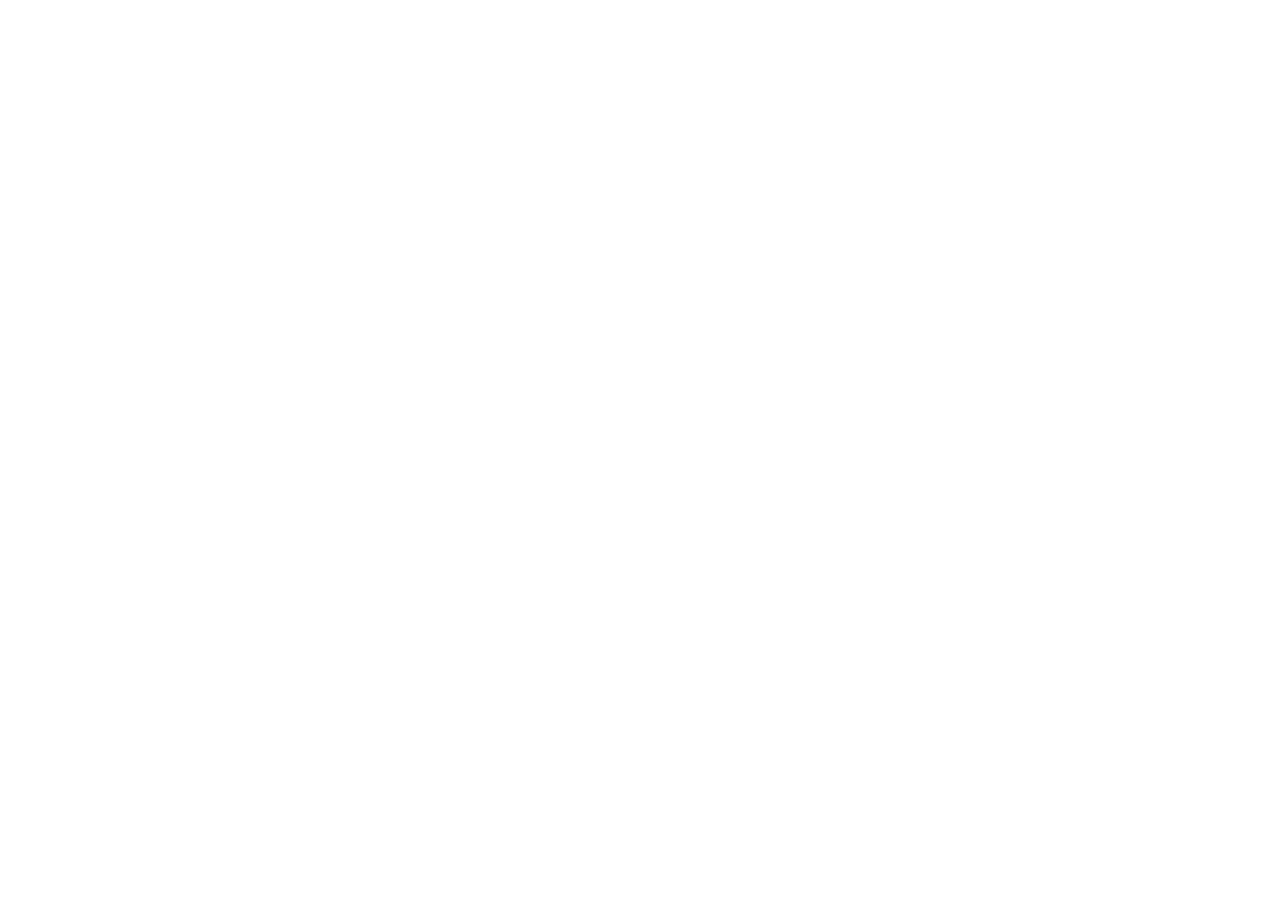
==== index.html @ 8207fe78 "first commit" ====
<!DOCTYPE html>
<html lang="en">
<head>
    <meta charset="UTF-8">
    <title>CSS challenge</title>
    <link rel="stylesheet" href="challengeCSS.css">
    <script src="challengeJS.js"></script>
</head>
<body>


</body>
</html>
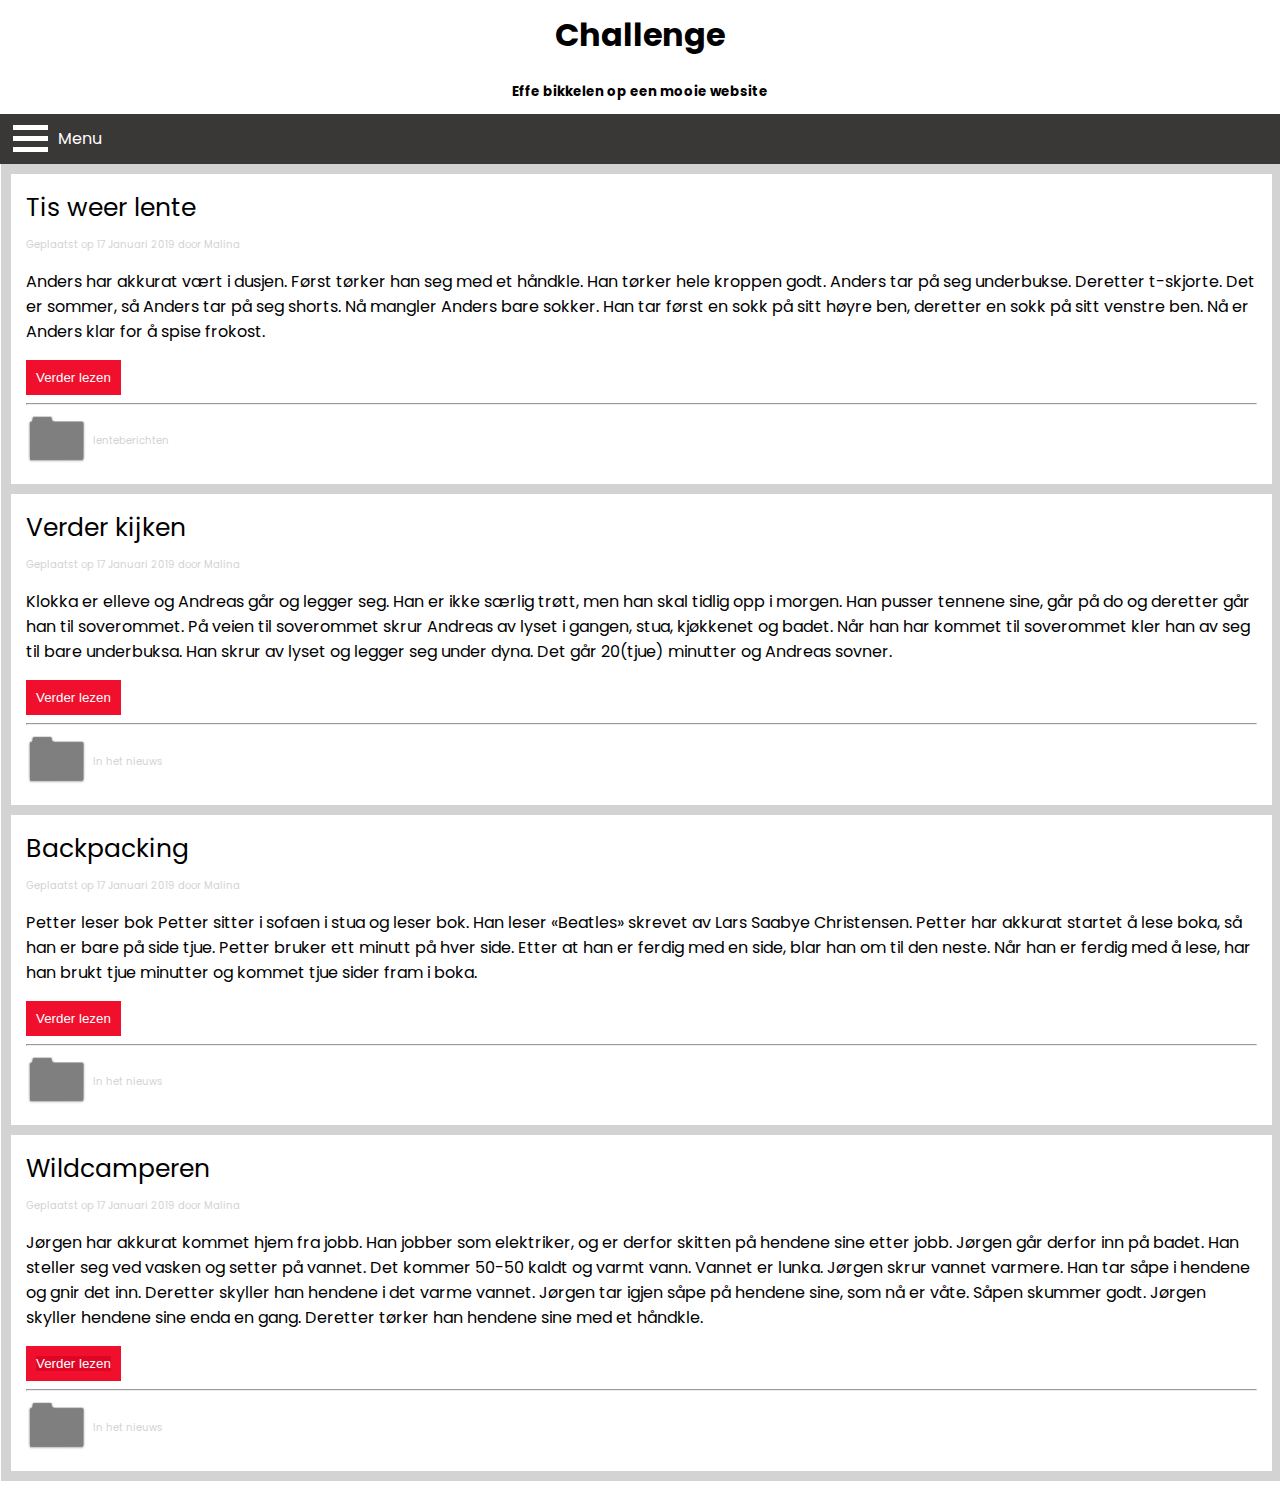
==== commit 5c1cc03e: "Mid commit, made a lot of stuff" ====
--- a/index.html
+++ b/index.html
@@ -5,9 +5,100 @@
     <title>CSS challenge</title>
     <link rel="stylesheet" href="challengeCSS.css">
     <script src="challengeJS.js"></script>
+    <link href="https://fonts.googleapis.com/css?family=Poppins" rel="stylesheet">
+    <meta name="viewport" content="width=device-width, initial-scale=1.0">
 </head>
 <body>
+<div class="container">
+    <div style="text-align: center;" class="header">
+        <h1>Challenge</h1>
+        <h5>Effe bikkelen op een mooie website</h5>
+    </div>
+    <div class="menubar">
+        <div class="menu-button">
+            <div class="bars">
+                <div class="bar1"></div>
+                <div class="bar2"></div>
+                <div class="bar3"></div>
+            </div>
+            <div class="menu"><p>Menu</p></div>
+        </div>
+    </div>
+    <div class="article1">
+        <p class="art1p1">Tis weer lente</p>
+        <p class="art1p2">Geplaatst op 17 Januari 2019 door Malina</p>
+        <p>Anders har akkurat vært i dusjen. Først tørker han seg med
+            et håndkle. Han tørker hele kroppen godt. Anders tar på seg
+            underbukse. Deretter t-skjorte. Det er sommer, så Anders tar
+            på seg shorts. Nå mangler Anders bare sokker. Han tar først
+            en sokk på sitt høyre ben, deretter en sokk på sitt venstre
+            ben. Nå er Anders klar for å spise frokost.</p>
+        <button class="button">Verder lezen</button>
+        <hr style="color: lightgray;">
+        <div class="folder1">
+            <img class="img1" src="images/foldericon.png">
+            <p>lenteberichten</p>
+        </div>
+    </div>
+    <div class="article2">
+        <p class="art1p1">Verder kijken</p>
+        <p class="art1p2">Geplaatst op 17 Januari 2019 door Malina</p>
+        <p>Klokka er elleve og Andreas går og legger seg.
+            Han er ikke særlig trøtt, men han skal tidlig opp i morgen.
+            Han pusser tennene sine, går på do og deretter går han til soverommet.
+            På veien til soverommet skrur Andreas av lyset i gangen, stua, kjøkkenet og badet.
+            Når han har kommet til soverommet kler han av seg til bare underbuksa.
+            Han skrur av lyset og legger seg under dyna.
+            Det går 20(tjue) minutter og Andreas sovner.</p>
+        <button class="button">Verder lezen</button>
+        <hr>
+        <div class="folder1">
+            <img class="img1" src="images/foldericon.png">
+            <p>In het nieuws</p>
+        </div>
+    </div>
+    <div class="article2">
+        <p class="art1p1">Backpacking</p>
+        <p class="art1p2">Geplaatst op 17 Januari 2019 door Malina</p>
+        <p>Petter leser bok
 
-
+            Petter sitter i sofaen i stua og leser bok.
+            Han leser «Beatles» skrevet av Lars Saabye Christensen.
+            Petter har akkurat startet å lese boka, så han er bare på side tjue.
+            Petter bruker ett minutt på hver side.
+            Etter at han er ferdig med en side, blar han om til den neste.
+            Når han er ferdig med å lese, har han brukt tjue minutter og kommet tjue sider fram i boka.
+        </p>
+        <button class="button">Verder lezen</button>
+        <hr>
+        <div class="folder1">
+            <img class="img1" src="images/foldericon.png">
+            <p>In het nieuws</p>
+        </div>
+    </div>
+    <div class="article2">
+        <p class="art1p1">Wildcamperen</p>
+        <p class="art1p2">Geplaatst op 17 Januari 2019 door Malina</p>
+        <p>Jørgen har akkurat kommet hjem fra jobb.
+            Han jobber som elektriker, og er derfor skitten på hendene sine etter jobb.
+            Jørgen går derfor inn på badet.
+            Han steller seg ved vasken og setter på vannet.
+            Det kommer 50-50 kaldt og varmt vann.
+            Vannet er lunka.
+            Jørgen skrur vannet varmere.
+            Han tar såpe i hendene og gnir det inn.
+            Deretter skyller han hendene i det varme vannet.
+            Jørgen tar igjen såpe på hendene sine, som nå er våte.
+            Såpen skummer godt.
+            Jørgen skyller hendene sine enda en gang.
+            Deretter tørker han hendene sine med et håndkle.</p>
+        <button class="button"><a href="wildcamperen.html">Verder lezen</a></button>
+        <hr>
+        <div class="folder1">
+            <img class="img1" src="images/foldericon.png">
+            <p>In het nieuws</p>
+        </div>
+    </div>
+</div>
 </body>
 </html>--- a/challengeCSS.css
+++ b/challengeCSS.css
@@ -0,0 +1,132 @@
+html {
+    font-family: "poppins";
+}
+.header {
+    background-color: white;
+    margin: -10px;
+}
+a:link {
+    color: black;
+    background-color: transparent;
+    text-decoration: none;
+}
+a:visited {
+    color: black;
+    background-color: transparent;
+    text-decoration: none;
+}
+a:hover {
+    color: #3A3737;
+    background-color: transparent;
+    text-decoration: underline;
+}
+a:active {
+    color: black;
+    background-color: transparent;
+    text-decoration: none;
+}
+
+.menubar {
+    height: 50px;
+    background: #3A3737;
+    display: flex;
+    justify-content: flex-start;
+    align-items: center;
+    margin-left: -10px;
+    margin-right: -10px;
+}
+
+.menu-button {
+    height: 35px;
+    padding: 5px;
+    margin: 10px;
+    background: #3A3737;
+    display: flex;
+    flex-direction: row;
+    color: white;
+    align-items: center;
+}
+
+.menu-button:hover {
+    background-color: #302E2E;
+}
+.bar1, .bar2, .bar3 {
+    width: 35px;
+    height: 5px;
+    margin-top: 6px;
+    margin-bottom: 6px;
+    flex-direction: column;
+    background-color: white;
+}
+
+.menu {
+    margin-left: 10px;
+}
+
+.article1 {
+    border: solid 10px lightgray;
+    background-color: white;
+    margin-left: -7px;
+    margin-right: -10px;
+    padding: 15px;
+}
+
+.art1p1 {
+    font-size: 25px;
+    margin: 0px;
+}
+
+.art1p2 {
+    font-size: 10px;
+    color: lightgray;
+}
+
+.article2 {
+    border: solid 10px lightgray;
+    background-color: white;
+    margin-top: -10px;
+    margin-left: -7px;
+    margin-right: -10px;
+    padding: 15px;
+}
+
+.button {
+    background-color: rgb(240,15,45);
+    border: none;
+    color: white;
+    padding: 10px;
+    text-align: center;
+    text-decoration: none;
+}
+
+button a:hover {
+    color: white;
+    background-color: rgb(223,6,37);
+}
+button a:link {
+    color: white;
+    background-color: rgb(223,6,37)
+}
+button a:active{
+    color: white;
+    background-color: rgb(223,6,37);
+}
+button a:visited{
+    color: white;
+    background-color: rgb(223,6,37);
+}
+
+.folder1 {
+    display: flex;
+    flex-direction: row;
+    color: lightgray;
+    font-size: 10px;
+    align-items: center;
+}
+
+.img1 {
+    margin-right: 5px;
+    margin-top: -5px;
+    width: 5%;
+    height: 5%;
+}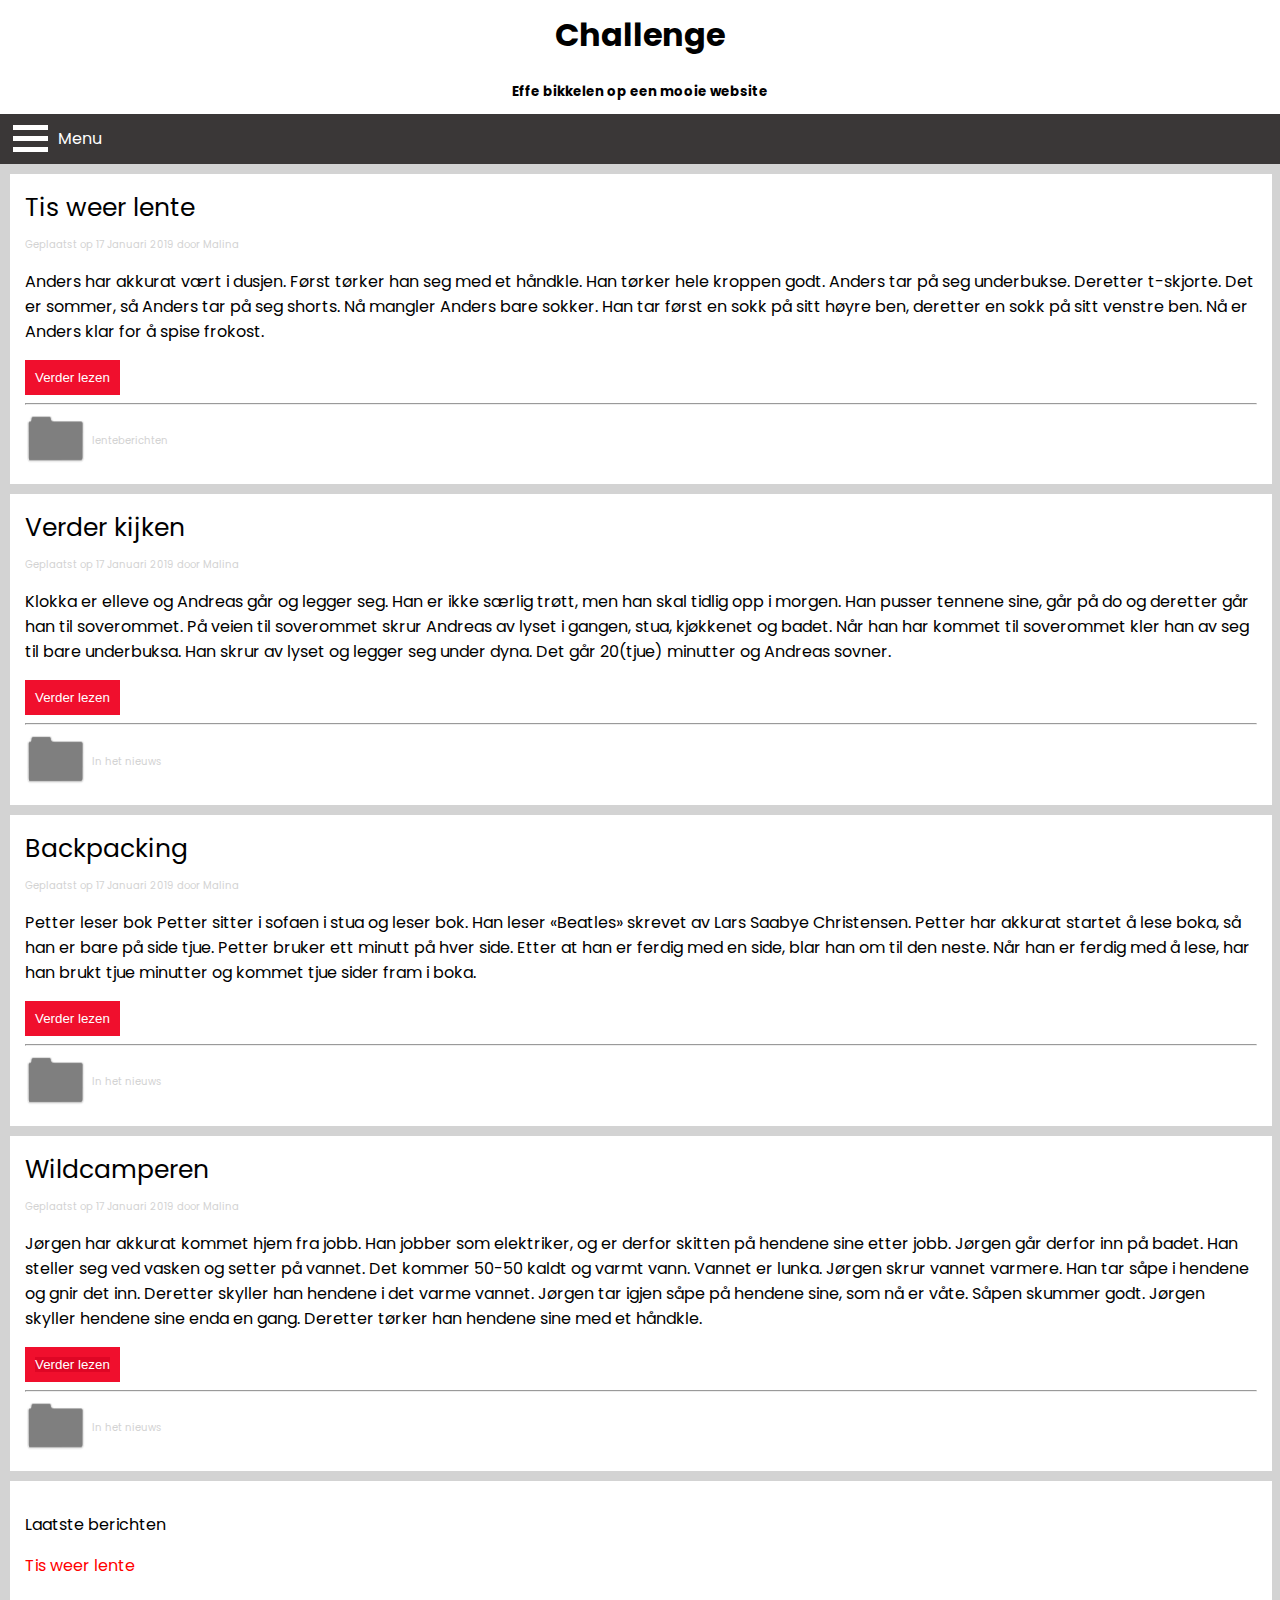
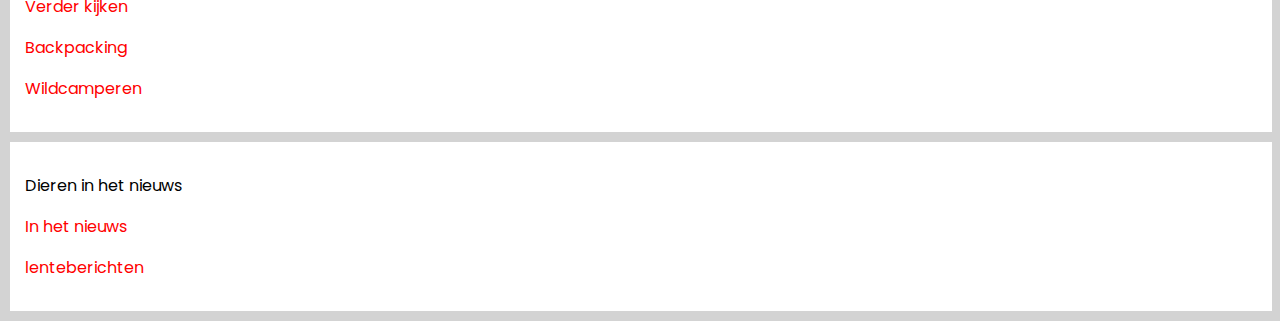
==== commit 4aba9196: "Mid commit, added stuff, commit for work on pc" ====
--- a/index.html
+++ b/index.html
@@ -4,6 +4,7 @@
     <meta charset="UTF-8">
     <title>CSS challenge</title>
     <link rel="stylesheet" href="challengeCSS.css">
+    <link rel="icon" href="images/favicon.PNG" type="image/png">
     <script src="challengeJS.js"></script>
     <link href="https://fonts.googleapis.com/css?family=Poppins" rel="stylesheet">
     <meta name="viewport" content="width=device-width, initial-scale=1.0">
@@ -24,7 +25,7 @@
             <div class="menu"><p>Menu</p></div>
         </div>
     </div>
-    <div class="article1">
+    <div class="style1">
         <p class="art1p1">Tis weer lente</p>
         <p class="art1p2">Geplaatst op 17 Januari 2019 door Malina</p>
         <p>Anders har akkurat vært i dusjen. Først tørker han seg med
@@ -40,7 +41,7 @@
             <p>lenteberichten</p>
         </div>
     </div>
-    <div class="article2">
+    <div class="style2">
         <p class="art1p1">Verder kijken</p>
         <p class="art1p2">Geplaatst op 17 Januari 2019 door Malina</p>
         <p>Klokka er elleve og Andreas går og legger seg.
@@ -57,7 +58,7 @@
             <p>In het nieuws</p>
         </div>
     </div>
-    <div class="article2">
+    <div class="style2">
         <p class="art1p1">Backpacking</p>
         <p class="art1p2">Geplaatst op 17 Januari 2019 door Malina</p>
         <p>Petter leser bok
@@ -76,7 +77,7 @@
             <p>In het nieuws</p>
         </div>
     </div>
-    <div class="article2">
+    <div class="style2">
         <p class="art1p1">Wildcamperen</p>
         <p class="art1p2">Geplaatst op 17 Januari 2019 door Malina</p>
         <p>Jørgen har akkurat kommet hjem fra jobb.
@@ -99,6 +100,22 @@
             <p>In het nieuws</p>
         </div>
     </div>
+    <div class="style3">
+        <p>Laatste berichten</p>
+        <div class="list">
+            <p>Tis weer lente</p>
+            <p>Verder kijken</p>
+            <p>Backpacking</p>
+            <p>Wildcamperen</p>
+        </div>
+    </div>
+    <div class="style3">
+        <p>Dieren in het nieuws</p>
+        <div class="list">
+            <p>In het nieuws</p>
+            <p>lenteberichten</p>
+        </div>
+    </div>
 </div>
 </body>
 </html>--- a/challengeCSS.css
+++ b/challengeCSS.css
@@ -63,10 +63,10 @@
     margin-left: 10px;
 }
 
-.article1 {
+.style1 {
     border: solid 10px lightgray;
     background-color: white;
-    margin-left: -7px;
+    margin-left: -8px;
     margin-right: -10px;
     padding: 15px;
 }
@@ -81,13 +81,26 @@
     color: lightgray;
 }
 
-.article2 {
+.style2 {
     border: solid 10px lightgray;
     background-color: white;
     margin-top: -10px;
-    margin-left: -7px;
+    margin-left: -8px;
     margin-right: -10px;
     padding: 15px;
+}
+
+.style3 {
+    border: solid 10px lightgray;
+    background-color: white;
+    margin-top: -10px;
+    margin-left: -8px;
+    margin-right: -10px;
+    padding: 15px;
+}
+
+.list {
+    color: red;
 }
 
 .button {
@@ -129,4 +142,5 @@
     margin-top: -5px;
     width: 5%;
     height: 5%;
-}+}
+
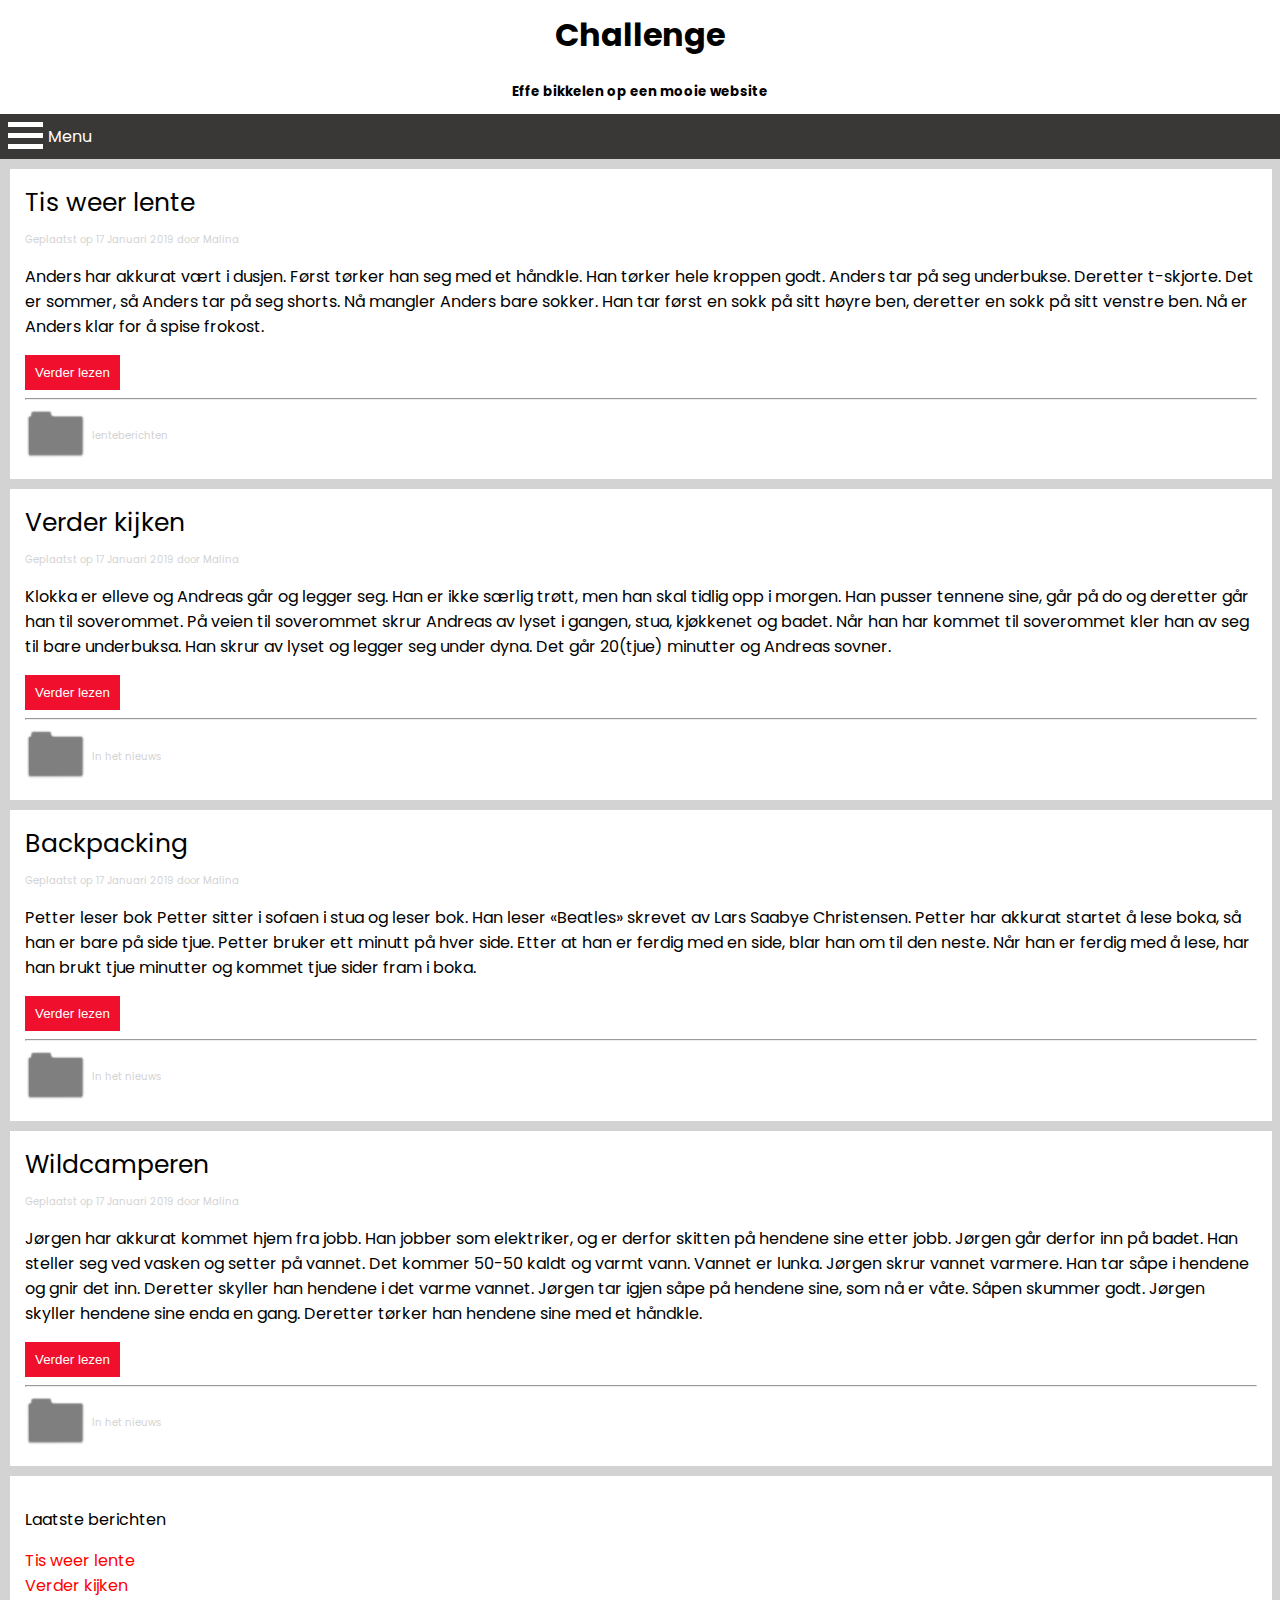
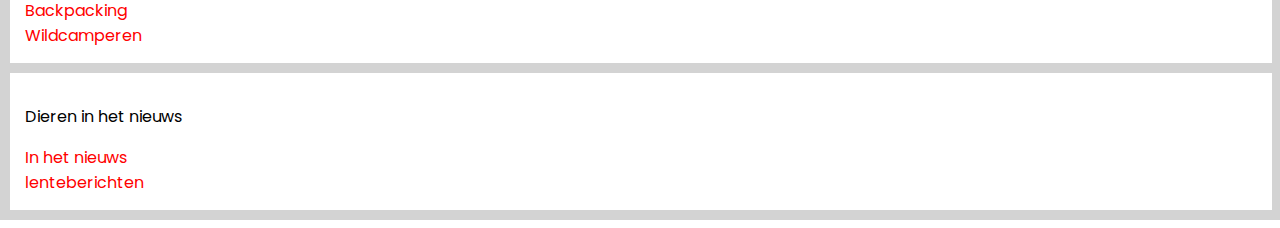
==== commit 241a84da: "Midnight commit, just a random commit, added lots 'o stuff" ====
--- a/index.html
+++ b/index.html
@@ -15,18 +15,29 @@
         <h1>Challenge</h1>
         <h5>Effe bikkelen op een mooie website</h5>
     </div>
-    <div class="menubar">
-        <div class="menu-button">
-            <div class="bars">
-                <div class="bar1"></div>
-                <div class="bar2"></div>
-                <div class="bar3"></div>
-            </div>
-            <div class="menu"><p>Menu</p></div>
+    <div class="collapsible-menu">
+        <div class="bars">
+            <div class="bar1"></div>
+            <div class="bar2"></div>
+            <div class="bar3"></div>
+        </div>
+        <input type="checkbox" id="menu">
+        <label for="menu">Menu</label>
+        <div class="menu-content">
+            <ul>
+                <li class="hr"><hr></li>
+                <li class="text"><a href="#">Home</a></li>
+                <li class="hr"><hr></li>
+                <li class="text"><a href="archeologie.html">Archeologie</a></li>
+                <li class="hr"><hr></li>
+                <li class="text"><a href="backpacking.html">Backpacking</a></li>
+                <li class="hr"><hr></li>
+                <li class="text"><a href="#">Bergbeklimmen</a></li>
+            </ul>
         </div>
     </div>
     <div class="style1">
-        <p class="art1p1">Tis weer lente</p>
+        <a href="" class="art1p1" id="lente">Tis weer lente</a>
         <p class="art1p2">Geplaatst op 17 Januari 2019 door Malina</p>
         <p>Anders har akkurat vært i dusjen. Først tørker han seg med
             et håndkle. Han tørker hele kroppen godt. Anders tar på seg
@@ -34,7 +45,7 @@
             på seg shorts. Nå mangler Anders bare sokker. Han tar først
             en sokk på sitt høyre ben, deretter en sokk på sitt venstre
             ben. Nå er Anders klar for å spise frokost.</p>
-        <button class="button">Verder lezen</button>
+        <button class="button"><a href="tisWeerLente.html">Verder lezen</a></button>
         <hr style="color: lightgray;">
         <div class="folder1">
             <img class="img1" src="images/foldericon.png">
@@ -42,7 +53,7 @@
         </div>
     </div>
     <div class="style2">
-        <p class="art1p1">Verder kijken</p>
+        <a href="verderkijken.html" class="art1p1" id="nieuws">Verder kijken</a>
         <p class="art1p2">Geplaatst op 17 Januari 2019 door Malina</p>
         <p>Klokka er elleve og Andreas går og legger seg.
             Han er ikke særlig trøtt, men han skal tidlig opp i morgen.
@@ -51,7 +62,7 @@
             Når han har kommet til soverommet kler han av seg til bare underbuksa.
             Han skrur av lyset og legger seg under dyna.
             Det går 20(tjue) minutter og Andreas sovner.</p>
-        <button class="button">Verder lezen</button>
+        <button class="button"><a href="verderkijken.html">Verder lezen</a></button>
         <hr>
         <div class="folder1">
             <img class="img1" src="images/foldericon.png">
@@ -59,7 +70,7 @@
         </div>
     </div>
     <div class="style2">
-        <p class="art1p1">Backpacking</p>
+        <a href="backpacking.html" class="art1p1" id="backpacking">Backpacking</a>
         <p class="art1p2">Geplaatst op 17 Januari 2019 door Malina</p>
         <p>Petter leser bok
 
@@ -70,7 +81,7 @@
             Etter at han er ferdig med en side, blar han om til den neste.
             Når han er ferdig med å lese, har han brukt tjue minutter og kommet tjue sider fram i boka.
         </p>
-        <button class="button">Verder lezen</button>
+        <button class="button"><a href="backpacking.html">Verder lezen</a></button>
         <hr>
         <div class="folder1">
             <img class="img1" src="images/foldericon.png">
@@ -78,7 +89,7 @@
         </div>
     </div>
     <div class="style2">
-        <p class="art1p1">Wildcamperen</p>
+        <a href="wildcamperen.html" class="art1p1" id="Wildcamperen">Wildcamperen</a>
         <p class="art1p2">Geplaatst op 17 Januari 2019 door Malina</p>
         <p>Jørgen har akkurat kommet hjem fra jobb.
             Han jobber som elektriker, og er derfor skitten på hendene sine etter jobb.
@@ -103,17 +114,22 @@
     <div class="style3">
         <p>Laatste berichten</p>
         <div class="list">
-            <p>Tis weer lente</p>
-            <p>Verder kijken</p>
-            <p>Backpacking</p>
-            <p>Wildcamperen</p>
+            <a href="tisWeerLente.html">Tis weer lente</a>
+            <br>
+            <a href="verderkijken.html">Verder kijken</a>
+            <br>
+            <a href="#backpacking">Backpacking</a>
+            <br>
+            <a href="wildcamperen.html">Wildcamperen</a>
+            <br>
         </div>
     </div>
     <div class="style3">
         <p>Dieren in het nieuws</p>
         <div class="list">
-            <p>In het nieuws</p>
-            <p>lenteberichten</p>
+            <a href="">In het nieuws</a>
+            <br>
+            <a href="">lenteberichten</a>
         </div>
     </div>
 </div>
--- a/challengeCSS.css
+++ b/challengeCSS.css
@@ -1,54 +1,16 @@
 html {
     font-family: "poppins";
 }
+a {
+    color: white;
+}
 .header {
     background-color: white;
     margin: -10px;
 }
-a:link {
-    color: black;
-    background-color: transparent;
-    text-decoration: none;
-}
-a:visited {
-    color: black;
-    background-color: transparent;
-    text-decoration: none;
-}
-a:hover {
-    color: #3A3737;
-    background-color: transparent;
-    text-decoration: underline;
-}
-a:active {
-    color: black;
-    background-color: transparent;
-    text-decoration: none;
-}
-
-.menubar {
-    height: 50px;
-    background: #3A3737;
-    display: flex;
-    justify-content: flex-start;
-    align-items: center;
-    margin-left: -10px;
-    margin-right: -10px;
-}
-
-.menu-button {
-    height: 35px;
-    padding: 5px;
-    margin: 10px;
-    background: #3A3737;
-    display: flex;
-    flex-direction: row;
-    color: white;
-    align-items: center;
-}
-
-.menu-button:hover {
-    background-color: #302E2E;
+
+.bars {
+
 }
 .bar1, .bar2, .bar3 {
     width: 35px;
@@ -59,10 +21,6 @@
     background-color: white;
 }
 
-.menu {
-    margin-left: 10px;
-}
-
 .style1 {
     border: solid 10px lightgray;
     background-color: white;
@@ -74,6 +32,8 @@
 .art1p1 {
     font-size: 25px;
     margin: 0px;
+    color: black;
+    text-decoration: none;
 }
 
 .art1p2 {
@@ -81,6 +41,17 @@
     color: lightgray;
 }
 
+.art2p1 {
+    font-size: 15px;
+    color: lightgray;
+    margin: 0px;
+}
+
+.art2p2 {
+    color: black;
+    text-decoration: none;
+}
+
 .style2 {
     border: solid 10px lightgray;
     background-color: white;
@@ -97,6 +68,30 @@
     margin-left: -8px;
     margin-right: -10px;
     padding: 15px;
+}
+
+.style4 {
+    border: solid 10px lightgray;
+    background-color: white;
+    margin-top: -10px;
+    margin-left: -8px;
+    margin-right: -10px;
+    padding: 15px;
+    display: flex;
+    flex-direction: column;
+    align-items: flex-end;
+}
+
+.style5 {
+    border: solid 10px lightgray;
+    background-color: white;
+    margin-top: -10px;
+    margin-left: -8px;
+    margin-right: -10px;
+    padding: 15px;
+    display: flex;
+    flex-direction: column;
+    align-items: flex-start;
 }
 
 .list {
@@ -112,22 +107,6 @@
     text-decoration: none;
 }
 
-button a:hover {
-    color: white;
-    background-color: rgb(223,6,37);
-}
-button a:link {
-    color: white;
-    background-color: rgb(223,6,37)
-}
-button a:active{
-    color: white;
-    background-color: rgb(223,6,37);
-}
-button a:visited{
-    color: white;
-    background-color: rgb(223,6,37);
-}
 
 .folder1 {
     display: flex;
@@ -144,3 +123,132 @@
     height: 5%;
 }
 
+.menu-content {
+    font-family: poppins;
+    color: white;
+    padding: 0 0 0 50px;
+    margin-left: -10px;
+}
+
+.bars {
+    position: absolute;
+    margin-left: -30px;
+    margin-top: 2px;
+}
+
+.bar1, .bar2, .bar3 {
+    width: 35px;
+    height: 5px;
+    margin-top: 6px;
+    margin-bottom: 6px;
+    flex-direction: column;
+    background-color: white;
+}
+
+.collapsible-menu {
+    background-color: #3A3737;
+    color: white;
+    padding: 0px 40px;
+    box-shadow: 1px 2px 3px rgba(0,0,0,0.2);
+    margin-left: -10px;
+    margin-right: -10px;
+}
+
+.collapsible-menu ul {
+    list-style-type: none;
+    padding: 0;
+}
+
+.collapsible-menu a {
+    display:block;
+    padding: 10px;
+    text-decoration: none;
+}
+
+
+.collapsible-menu label {
+    font-family: poppins;
+    background-color: #3A3737;
+    display: block;
+    cursor: pointer;
+    background: url(menu.png) no-repeat left center;
+    padding: 10px 0 10px 10px;
+}
+
+input#menu {
+    display: none;
+}
+
+
+.menu-content {
+    max-height: 0;
+    overflow: hidden;
+    font-family: poppins;
+
+    color: white;
+}
+.hr {
+   margin-left: -40px;
+}
+
+.text{
+    margin-left:-60px;
+}
+/* Toggle Effect */
+
+input:checked ~ label {
+    background-image: url(close.png);
+}
+
+input:checked ~ .menu-content {
+    color: white;
+    max-height: 100%;
+}
+
+input:checked +label {
+    background-image: url(close.png);
+}
+
+button a:link {
+    color: white;
+    text-decoration: none;
+}
+
+button a:hover {
+    color: white;
+    text-decoration: none;
+}
+
+button a:visited {
+    color: white;
+    text-decoration: none;
+}
+
+button a:active {
+    color: white;
+    text-decoration: none;
+}
+
+.style3 a:link {
+    color: red;
+    text-decoration: none;
+    background-color: transparent;
+}
+
+.style3 a:hover {
+    color: red;
+    text-decoration: underline;
+    background-color: transparent;
+}
+
+.style3 a:visited {
+    color: red;
+    text-decoration: none;
+    background-color: transparent;
+}
+
+.style3 a:active {
+    color: red;
+    text-decoration: none;
+    background-color: transparent;
+}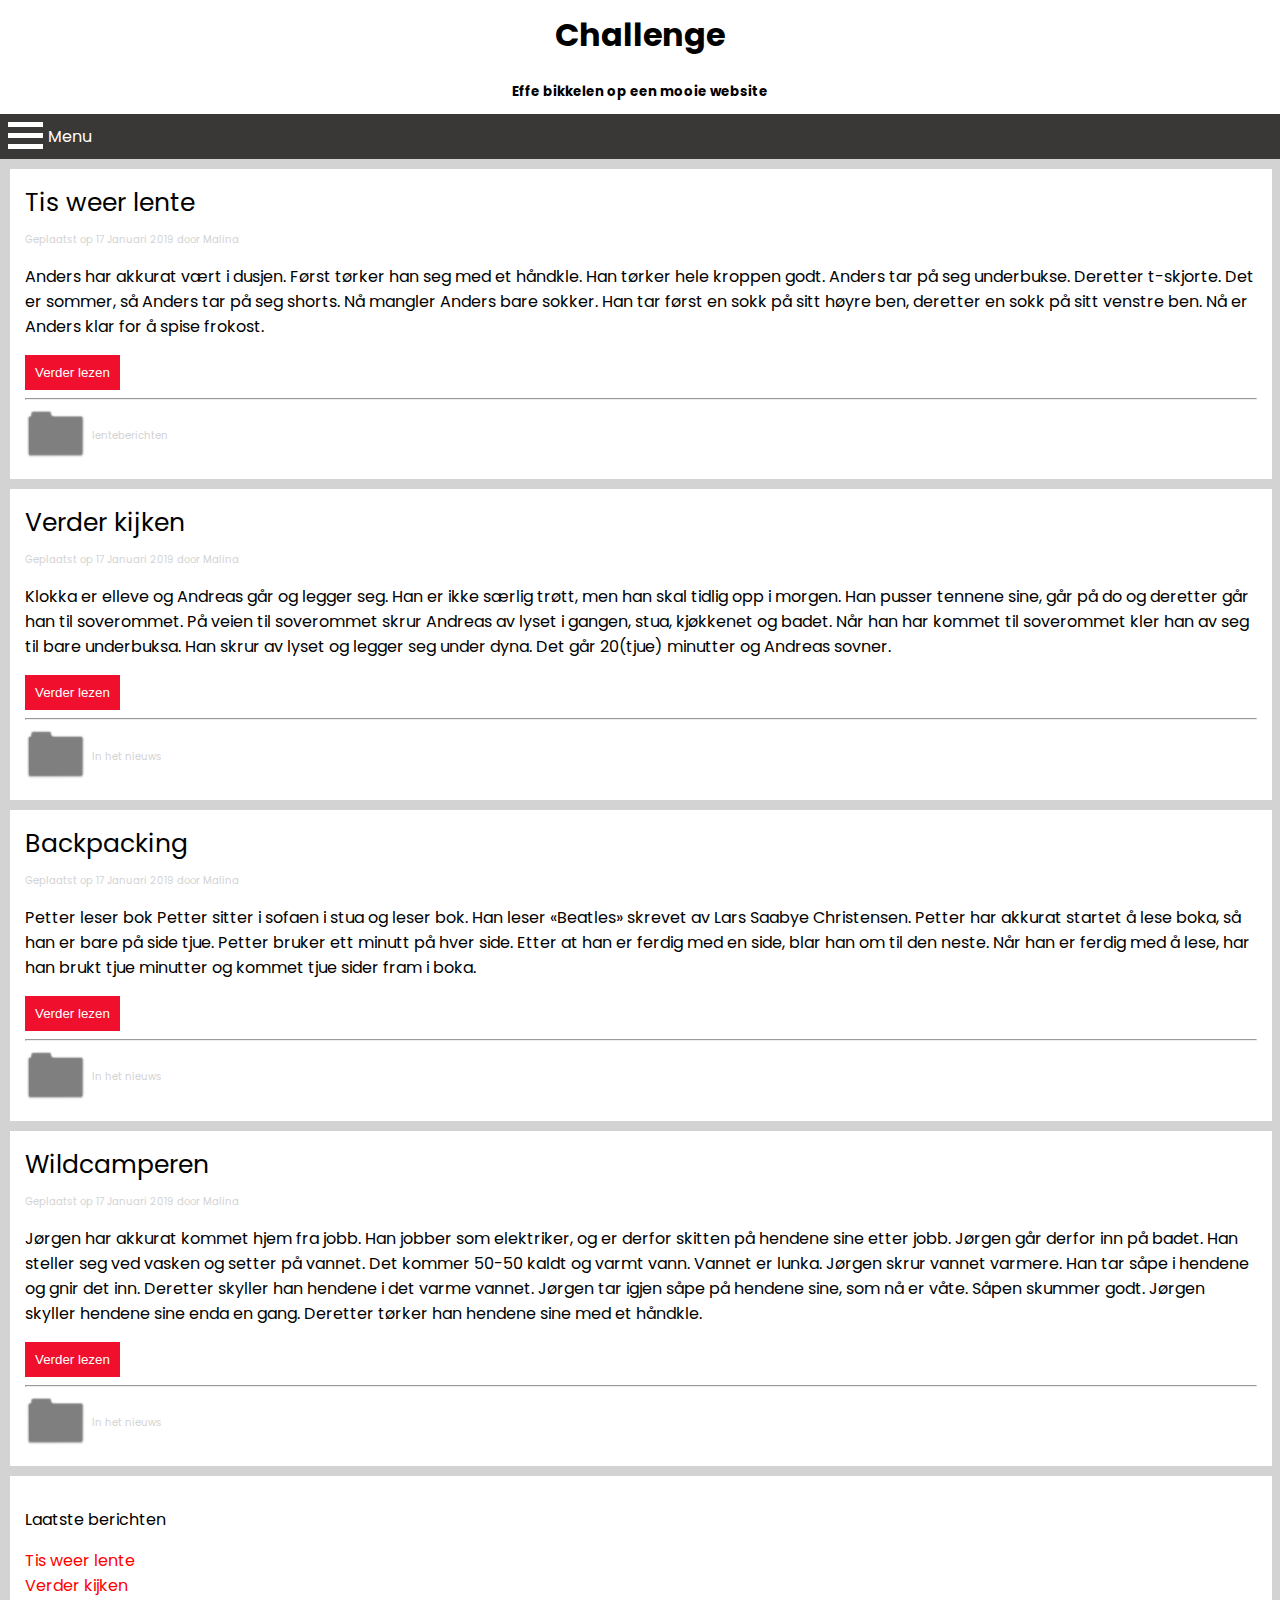
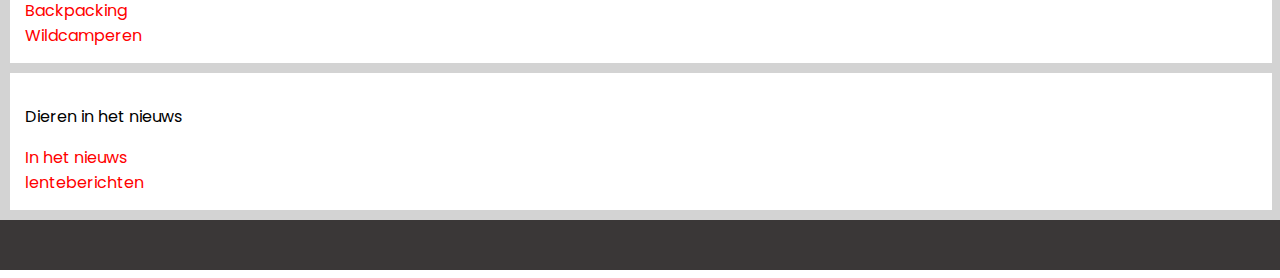
==== commit f3de3729: "Finished everything up to making it responsive" ====
--- a/index.html
+++ b/index.html
@@ -26,7 +26,7 @@
         <div class="menu-content">
             <ul>
                 <li class="hr"><hr></li>
-                <li class="text"><a href="#">Home</a></li>
+                <li class="text"><a href="index.html">Home</a></li>
                 <li class="hr"><hr></li>
                 <li class="text"><a href="archeologie.html">Archeologie</a></li>
                 <li class="hr"><hr></li>
@@ -37,7 +37,7 @@
         </div>
     </div>
     <div class="style1">
-        <a href="" class="art1p1" id="lente">Tis weer lente</a>
+        <a href="tisWeerLente.html" class="art1p1">Tis weer lente</a>
         <p class="art1p2">Geplaatst op 17 Januari 2019 door Malina</p>
         <p>Anders har akkurat vært i dusjen. Først tørker han seg med
             et håndkle. Han tørker hele kroppen godt. Anders tar på seg
@@ -132,6 +132,7 @@
             <a href="">lenteberichten</a>
         </div>
     </div>
+    <div class="footer"></div>
 </div>
 </body>
 </html>--- a/challengeCSS.css
+++ b/challengeCSS.css
@@ -251,4 +251,11 @@
     color: red;
     text-decoration: none;
     background-color: transparent;
+}
+
+.footer {
+    background-color: #3A3737;
+    height: 50px;
+    margin-left: -10px;
+    margin-right: -10px;
 }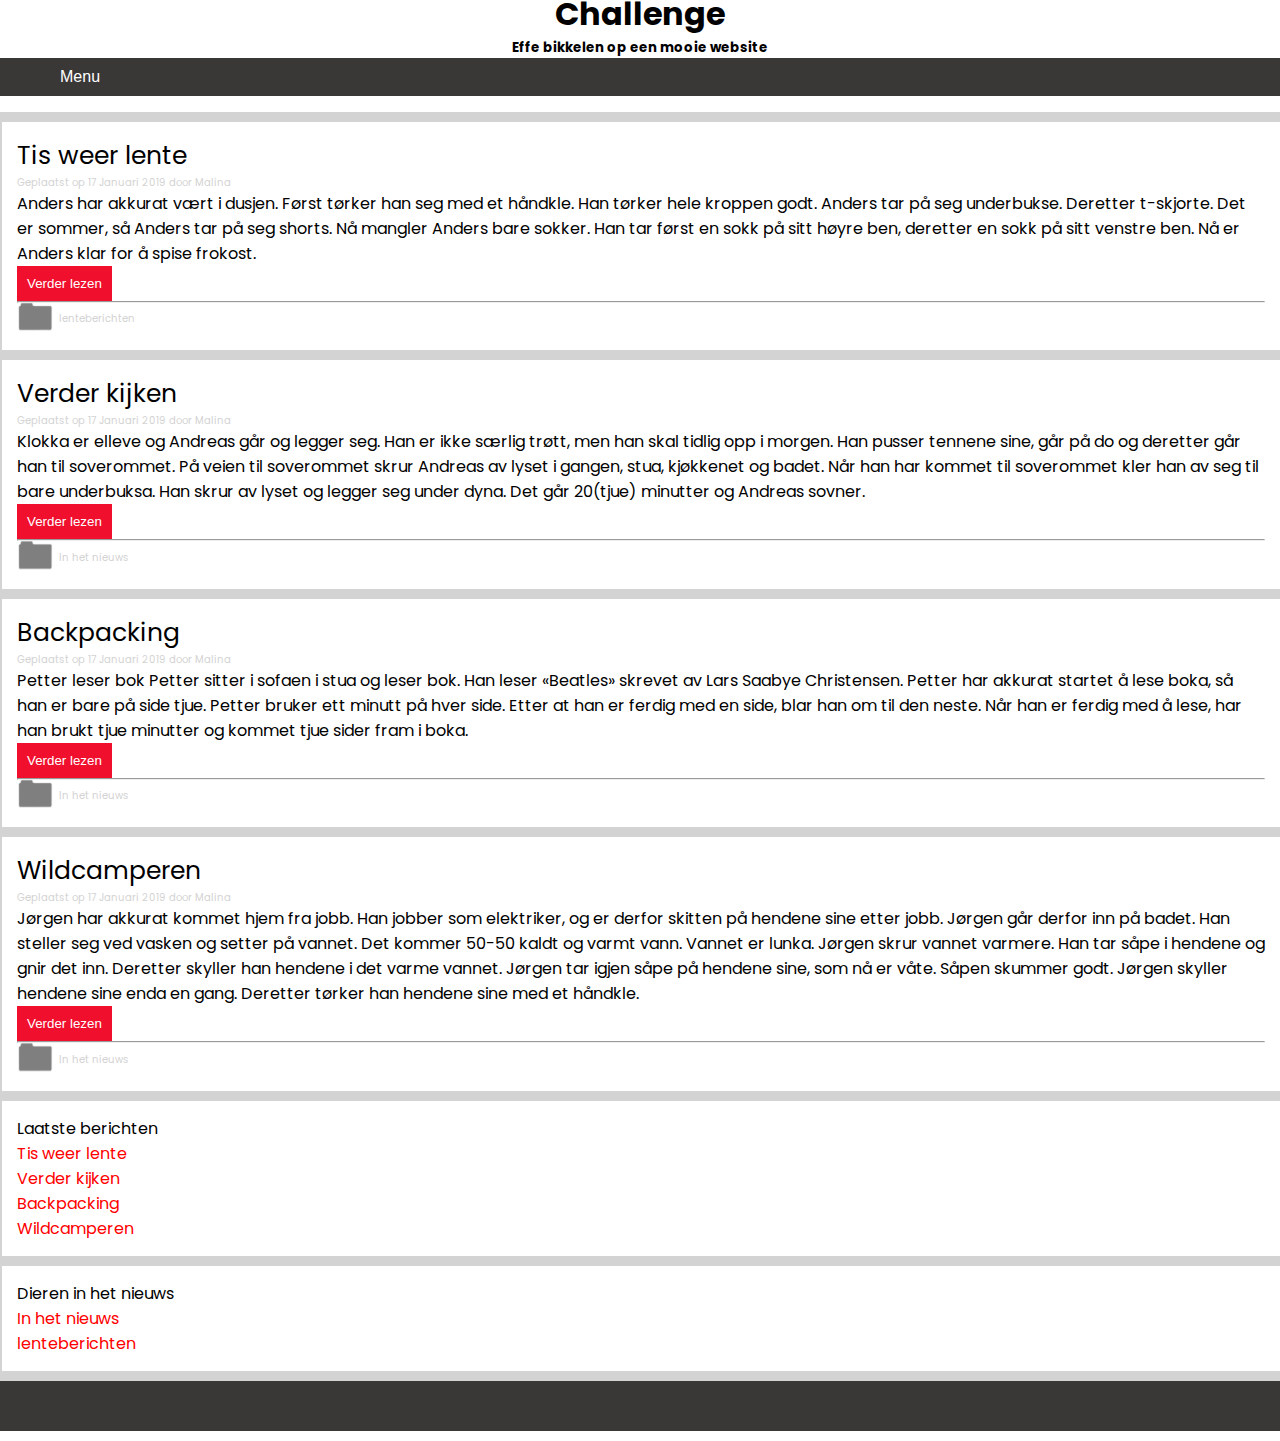
==== commit 97b2b7c4: "Done as nmuch as I could besides responsive =(" ====
--- a/index.html
+++ b/index.html
@@ -15,26 +15,36 @@
         <h1>Challenge</h1>
         <h5>Effe bikkelen op een mooie website</h5>
     </div>
-    <div class="collapsible-menu">
-        <div class="bars">
-            <div class="bar1"></div>
-            <div class="bar2"></div>
-            <div class="bar3"></div>
-        </div>
-        <input type="checkbox" id="menu">
-        <label for="menu">Menu</label>
-        <div class="menu-content">
-            <ul>
-                <li class="hr"><hr></li>
-                <li class="text"><a href="index.html">Home</a></li>
-                <li class="hr"><hr></li>
-                <li class="text"><a href="archeologie.html">Archeologie</a></li>
-                <li class="hr"><hr></li>
-                <li class="text"><a href="backpacking.html">Backpacking</a></li>
-                <li class="hr"><hr></li>
-                <li class="text"><a href="#">Bergbeklimmen</a></li>
-            </ul>
-        </div>
+    <div class="menu">
+        <label style="margin-top: 10px" for="checkbox">Menu</label>
+        <input id="checkbox" name="checkbox" type="checkbox" />
+        <ul class="sub-menu">
+            <li><a href="index.html">Home</a></li>
+            <li><a href="archeologie.html">Archeologie</a></li>
+            <li><a href="backpacking.html">Backpacking</a></li>
+            <li><a href="extraFiles.html">Bergbeklimmen</a></li>
+        </ul>
+    </div>
+    <!--<div class="collapsible-menu">-->
+        <!--<div class="bars">-->
+            <!--<div class="bar1"></div>-->
+            <!--<div class="bar2"></div>-->
+            <!--<div class="bar3"></div>-->
+        <!--</div>-->
+        <!--<input type="checkbox" id="menu">-->
+        <!--<label for="menu">Menu</label>-->
+        <!--<div class="menu-content">-->
+            <!--<ul>-->
+                <!--<li class="hr"><hr></li>-->
+                <!--<li class="text"><a href="index.html">Home</a></li>-->
+                <!--<li class="hr"><hr></li>-->
+                <!--<li class="text"><a href="archeologie.html">Archeologie</a></li>-->
+                <!--<li class="hr"><hr></li>-->
+                <!--<li class="text"><a href="backpacking.html">Backpacking</a></li>-->
+                <!--<li class="hr"><hr></li>-->
+                <!--<li class="text"><a href="#">Bergbeklimmen</a></li>-->
+            <!--</ul>-->
+        <!--</div>-->
     </div>
     <div class="style1">
         <a href="tisWeerLente.html" class="art1p1">Tis weer lente</a>
--- a/challengeCSS.css
+++ b/challengeCSS.css
@@ -122,74 +122,139 @@
     width: 5%;
     height: 5%;
 }
-
-.menu-content {
-    font-family: poppins;
-    color: white;
-    padding: 0 0 0 50px;
-    margin-left: -10px;
-}
-
-.bars {
-    position: absolute;
-    margin-left: -30px;
-    margin-top: 2px;
-}
-
-.bar1, .bar2, .bar3 {
-    width: 35px;
-    height: 5px;
-    margin-top: 6px;
-    margin-bottom: 6px;
-    flex-direction: column;
-    background-color: white;
-}
-
-.collapsible-menu {
-    background-color: #3A3737;
-    color: white;
-    padding: 0px 40px;
-    box-shadow: 1px 2px 3px rgba(0,0,0,0.2);
-    margin-left: -10px;
-    margin-right: -10px;
-}
-
-.collapsible-menu ul {
-    list-style-type: none;
+* {
+    /* border: solid 1px red; */
+    margin: 0;
     padding: 0;
-}
-
-.collapsible-menu a {
-    display:block;
-    padding: 10px;
-    text-decoration: none;
-}
-
-
-.collapsible-menu label {
-    font-family: poppins;
-    background-color: #3A3737;
+    box-sizing: border-box;
+}
+
+.menu {
+
+    margin-top: 10px;
+    background-color: #3a3737;
+    color: #fff;
+    font-family: sans-serif;
+    margin: 0;
+    margin-bottom: 1em;
+}
+
+.menu>label {
     display: block;
-    cursor: pointer;
-    background: url(menu.png) no-repeat left center;
-    padding: 10px 0 10px 10px;
-}
-
-input#menu {
+    background: url(https://cdn.discordapp.com/attachments/456047468485017600/535626591447810097/unknown.png) no-repeat left center;
+    padding: 10px 0 10px 60px;
+}
+
+.menu>label:hover {
+    background: url(https://cdn.discordapp.com/attachments/456047468485017600/535626586938933248/composite.png) no-repeat left center;
+    color: #BBB;
+}
+
+.menu>#checkbox {
     display: none;
 }
 
-
-.menu-content {
+.sub-menu {
+    overflow:hidden;
     max-height: 0;
-    overflow: hidden;
-    font-family: poppins;
-
-    color: white;
-}
-.hr {
-   margin-left: -40px;
-}
+    display: block;
+    margin: 0;
+    background-color: #3a3737;
+    transition:max-height 0.5s ease-out;
+}
+
+
+
+.sub-menu>li {
+    display: block;
+    vertical-align: middle;
+    margin: 0;
+    /* border: solid 1.5px #ded; */
+}
+
+.sub-menu>li>a {
+    display: block;
+    padding: 1em;
+    color: white;
+    text-decoration:none;
+}
+.sub-menu>li>a:hover {
+    color: #BBB;
+}
+
+.menu>input:checked+.sub-menu {
+    max-height:300px;
+    transition:max-height 0.5s ease-in;
+}
+
+
+/*.menu-content {*/
+    /*font-family: poppins;*/
+    /*color: white;*/
+    /*padding: 0 0 0 50px;*/
+    /*margin-left: -10px;*/
+/*}*/
+
+/*.bars {*/
+    /*position: absolute;*/
+    /*margin-left: -30px;*/
+    /*margin-top: 2px;*/
+/*}*/
+
+/*.bar1, .bar2, .bar3 {*/
+    /*width: 35px;*/
+    /*height: 5px;*/
+    /*margin-top: 6px;*/
+    /*margin-bottom: 6px;*/
+    /*flex-direction: column;*/
+    /*background-color: white;*/
+/*}*/
+
+/*.collapsible-menu {*/
+    /*background-color: #3A3737;*/
+    /*color: white;*/
+    /*padding: 0px 40px;*/
+    /*box-shadow: 1px 2px 3px rgba(0,0,0,0.2);*/
+    /*margin-left: -10px;*/
+    /*margin-right: -10px;*/
+/*}*/
+
+/*.collapsible-menu ul {*/
+    /*list-style-type: none;*/
+    /*padding: 0;*/
+/*}*/
+
+/*.collapsible-menu a {*/
+    /*display:block;*/
+    /*padding: 10px;*/
+    /*text-decoration: none;*/
+/*}*/
+
+
+/*.collapsible-menu label {*/
+    /*font-family: poppins;*/
+    /*background-color: #3A3737;*/
+    /*display: block;*/
+    /*cursor: pointer;*/
+    /*background: url(menu.png) no-repeat left center;*/
+    /*padding: 10px 0 10px 10px;*/
+/*}*/
+
+/*input#menu {*/
+    /*display: none;*/
+/*}*/
+
+
+/*.menu-content {*/
+    /*max-height: 0;*/
+    /*overflow: hidden;*/
+    /*font-family: poppins;*/
+
+    /*color: white;*/
+/*}*/
+/*.hr {*/
+   /*margin-left: -40px;*/
+/*}*/
 
 .text{
     margin-left:-60px;
@@ -258,4 +323,10 @@
     height: 50px;
     margin-left: -10px;
     margin-right: -10px;
-}+}
+@media only screen and (min-width: 760px){
+    img.img1 {
+        width: 3%;
+    }
+
+}
